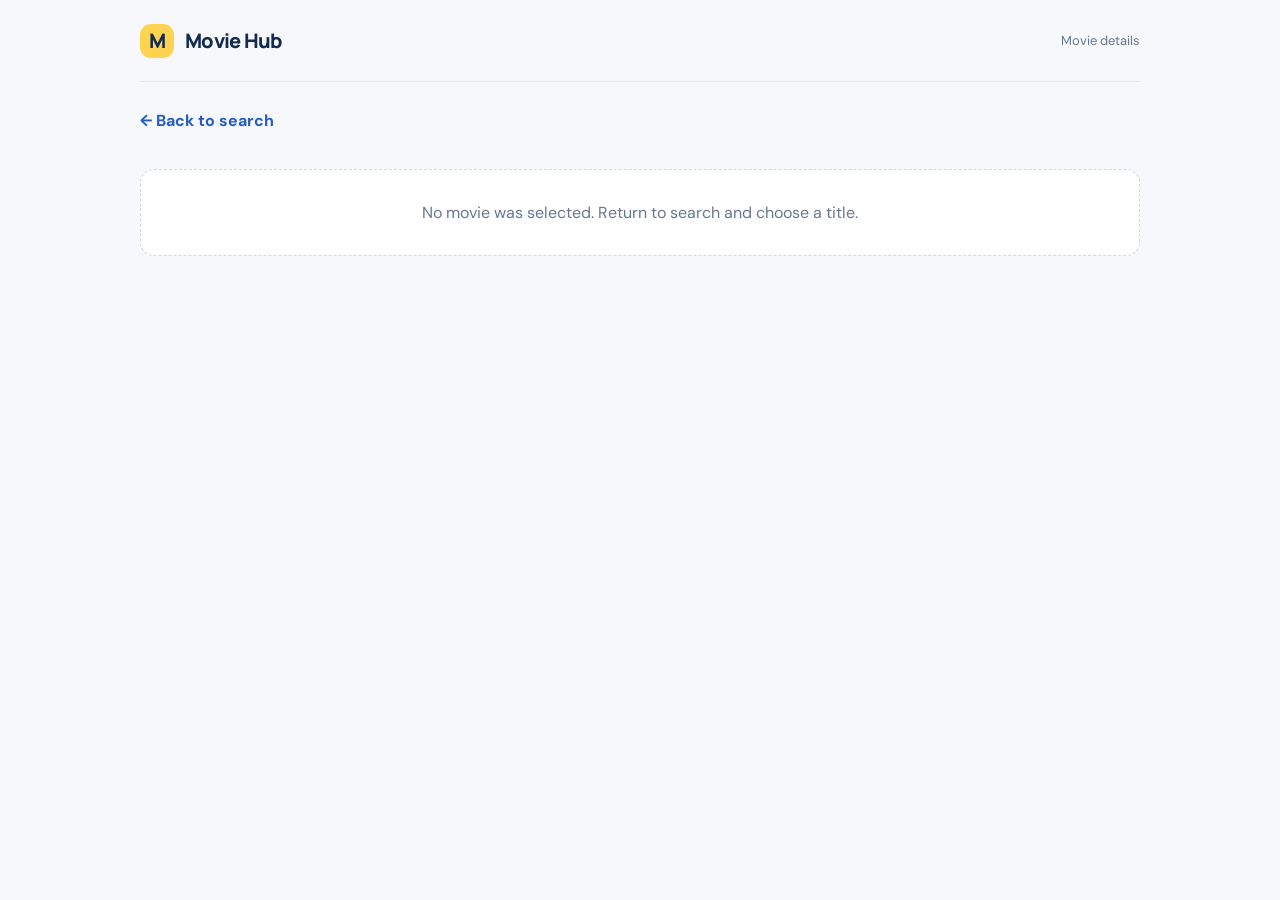
==== movie-details.html @ 76a0ea7a "JS project Moive HUb" ====
<!DOCTYPE html>
<html lang="en">
<head>
    <meta charset="UTF-8">
    <meta name="viewport" content="width=device-width, initial-scale=1.0">
    <title>Movie details</title>
    <link rel="stylesheet" href="style.css">
</head>
<body>
    <main class="page-shell details-shell">
      <header class="site-header"><a class="brand" href="index.html"><span class="brand-mark">M</span> Movie Hub</a><span class="header-note">Movie details</span></header>
      <a class="details-back" href="index.html">← Back to search</a>
      <div id="movie-detail" aria-live="polite"></div>
    </main>

    <script src="movie-details.js"></script>
</body>
</html>
---- style.css ----
@import url('https://fonts.googleapis.com/css2?family=DM+Sans:wght@400;500;600;700&family=Manrope:wght@500;600;700;800&display=swap');

:root { color-scheme: light; --navy:#142b50; --blue:#245bc5; --blue-pale:#eaf1ff; --yellow:#ffd34f; --ink:#182846; --muted:#687791; --paper:#f6f8fc; }
* { box-sizing:border-box; }
body { margin:0; min-height:100vh; background:var(--paper); color:var(--ink); font-family:'DM Sans',sans-serif; }
button,input { font:inherit; }
.page-shell { max-width:1120px; width:calc(100% - 48px); margin:0 auto; }
.site-header { height:82px; display:flex; align-items:center; justify-content:space-between; border-bottom:1px solid #e2e8f2; }
.brand { display:flex; align-items:center; gap:11px; color:var(--navy); text-decoration:none; font:800 20px 'Manrope',sans-serif; letter-spacing:-.7px; }
.brand-mark { width:34px; height:34px; display:grid; place-items:center; border-radius:11px; background:var(--yellow); color:var(--navy); }
.header-note { color:var(--muted); font-size:13px; }
.hero { padding:78px 0 48px; text-align:center; }
.eyebrow { margin:0 0 15px; color:var(--blue); font-size:11px; font-weight:700; letter-spacing:2px; }
h1,h2 { font-family:'Manrope',sans-serif; }
.hero h1 { margin:0; color:var(--navy); font-size:clamp(36px,6vw,58px); line-height:1.13; letter-spacing:-2.5px; }
.hero h1 span { position:relative; z-index:0; white-space:nowrap; }
.hero h1 span::after { content:''; position:absolute; z-index:-1; left:0; right:0; bottom:4px; height:13px; background:var(--yellow); }
.intro { margin:17px 0 29px; color:var(--muted); font-size:16px; }
.search-form { max-width:610px; margin:auto; padding:7px; display:flex; gap:8px; background:white; border:1px solid #dfe6f1; border-radius:15px; box-shadow:0 10px 30px #1828460d; }
.search-form:focus-within { border-color:#87a7e8; box-shadow:0 0 0 4px #245bc51a; }
.search-form input { min-width:0; flex:1; padding:0 15px; border:0; outline:0; color:var(--ink); background:transparent; }
.search-form input::placeholder { color:#96a1b3; }
.search-form button,.primary-button { padding:13px 19px; border:0; border-radius:10px; color:white; background:var(--blue); font-weight:700; cursor:pointer; transition:background .2s,transform .2s; }
.search-form button:hover,.primary-button:hover { background:var(--navy); transform:translateY(-1px); }
.search-form button span { margin-left:8px; color:var(--yellow); }
.movie-grid { padding:5px 0 65px; display:grid; grid-template-columns:repeat(auto-fill,minmax(220px,1fr)); gap:16px; }
.movie-card { min-height:150px; display:flex; position:relative; overflow:hidden; border:1px solid #e0e7f1; border-radius:16px; background:white; box-shadow:0 5px 18px #18284608; cursor:pointer; transition:transform .2s,border-color .2s,box-shadow .2s; }
.movie-card::before { content:''; position:absolute; width:90px; height:90px; right:-34px; top:-40px; border-radius:50%; background:var(--yellow); opacity:.48; }
.movie-card:hover { transform:translateY(-4px); border-color:#b8caeb; box-shadow:0 12px 25px #18284612; }
.movie-poster-wrap { width:94px; min-width:94px; min-height:150px; background:var(--blue-pale); }
.movie-poster { display:block; width:100%; height:100%; min-height:150px; object-fit:cover; }
.poster-placeholder { display:grid; width:100%; height:100%; min-height:150px; place-items:center; color:var(--blue); background:linear-gradient(145deg,#eaf1ff,#fff4c9); font-size:31px; }
.movie-card-copy { min-width:0; padding:20px 16px; display:flex; flex-direction:column; justify-content:space-between; }
.movie-title { margin:0; color:var(--navy); font:700 18px/1.35 'Manrope',sans-serif; }
.movie-year { margin:18px 0 0; color:var(--blue); font-size:13px; font-weight:700; }
.empty-state { grid-column:1/-1; padding:32px 20px; text-align:center; color:var(--muted); background:white; border:1px dashed #ccd6e6; border-radius:14px; }
.loader { grid-column:1/-1; justify-self:center; width:36px; height:36px; margin:14px; border:4px solid #dce6f8; border-top-color:var(--blue); border-radius:50%; animation:spin .8s linear infinite; }
@keyframes spin { to { transform:rotate(360deg); } }
.details-shell { max-width:1000px; }
.details-back { display:inline-flex; margin:28px 0 22px; color:var(--blue); font-weight:700; text-decoration:none; }
.details-card { display:grid; grid-template-columns:minmax(200px,280px) minmax(0,1fr); gap:clamp(24px,5vw,48px); padding:clamp(24px,5vw,48px); border:1px solid #e0e7f1; border-radius:22px; background:white; box-shadow:0 14px 40px #1828460b; }
.details-poster-wrap { align-self:start; overflow:hidden; border-radius:14px; background:var(--blue-pale); box-shadow:0 12px 30px #142b5020; }
.details-poster { display:block; width:100%; height:auto; max-height:440px; object-fit:cover; }
.details-poster-fallback { min-height:360px; font-size:56px; }
.details-copy { min-width:0; }
.details-card h1 { margin:0 0 8px; color:var(--navy); font-size:clamp(30px,5vw,46px); letter-spacing:-1.5px; }
.details-meta { display:flex; flex-wrap:wrap; gap:9px; margin:18px 0 30px; }
.meta-chip { padding:8px 12px; border-radius:999px; background:var(--blue-pale); color:var(--blue); font-size:13px; font-weight:700; }
.rating-chip { background:var(--yellow); color:var(--navy); }
.detail-block { padding:20px 0; border-top:1px solid #e8edf5; }
.detail-block h2 { margin:0 0 9px; color:var(--blue); font-size:13px; letter-spacing:.7px; text-transform:uppercase; }
.detail-block p { margin:0; color:#52617a; line-height:1.7; }
.detail-columns { display:grid; grid-template-columns:repeat(2,minmax(0,1fr)); gap:20px; }
.detail-action { display:inline-flex; margin-top:10px; text-decoration:none; }
@media (max-width:700px) { .details-card { grid-template-columns:minmax(0,1fr); } .details-poster-wrap { width:min(100%,280px); justify-self:center; } }
@media (max-width:600px) { .page-shell { width:calc(100% - 32px); } .site-header { height:68px; } .header-note { font-size:11px; } .hero { padding:60px 0 36px; } .intro { font-size:14px; line-height:1.6; } .search-form { border-radius:13px; } .search-form input { padding-left:10px; font-size:14px; } .search-form button { padding:12px 14px; } .movie-grid { grid-template-columns:repeat(2,minmax(0,1fr)); gap:11px; } .movie-card { min-height:140px; } .movie-poster-wrap { width:75px; min-width:75px; min-height:130px; } .movie-poster,.poster-placeholder { min-height:130px; } .movie-card-copy { padding:15px 11px; } .movie-title { font-size:15px; } .detail-columns { grid-template-columns:1fr; gap:0; } }
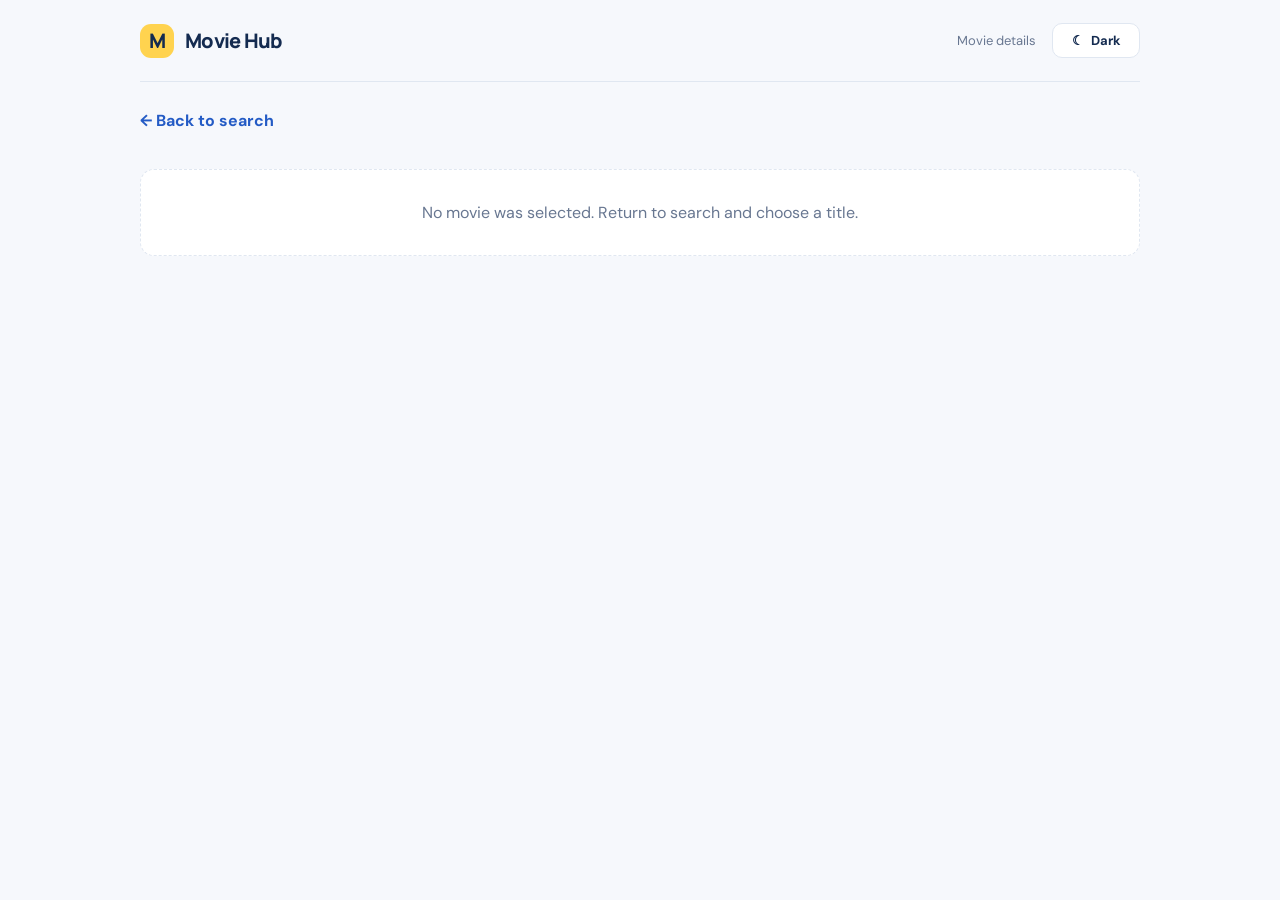
==== commit 21249bb4: "Added  feature In Moive Hub" ====
--- a/movie-details.html
+++ b/movie-details.html
@@ -4,11 +4,12 @@
     <meta charset="UTF-8">
     <meta name="viewport" content="width=device-width, initial-scale=1.0">
     <title>Movie details</title>
+    <script src="theme.js"></script>
     <link rel="stylesheet" href="style.css">
 </head>
 <body>
     <main class="page-shell details-shell">
-      <header class="site-header"><a class="brand" href="index.html"><span class="brand-mark">M</span> Movie Hub</a><span class="header-note">Movie details</span></header>
+      <header class="site-header"><a class="brand" href="index.html"><span class="brand-mark">M</span> Movie Hub</a><div class="header-tools"><span class="header-note">Movie details</span><button class="theme-toggle" type="button" aria-label="Switch to dark mode"></button></div></header>
       <a class="details-back" href="index.html">← Back to search</a>
       <div id="movie-detail" aria-live="polite"></div>
     </main>
--- a/style.css
+++ b/style.css
@@ -1,14 +1,19 @@
 @import url('https://fonts.googleapis.com/css2?family=DM+Sans:wght@400;500;600;700&family=Manrope:wght@500;600;700;800&display=swap');
 
-:root { color-scheme: light; --navy:#142b50; --blue:#245bc5; --blue-pale:#eaf1ff; --yellow:#ffd34f; --ink:#182846; --muted:#687791; --paper:#f6f8fc; }
+:root { color-scheme:light; --navy:#142b50; --blue:#245bc5; --blue-pale:#eaf1ff; --yellow:#ffd34f; --ink:#182846; --muted:#687791; --paper:#f6f8fc; --surface:#fff; --border:#e0e7f1; --soft-surface:#f7f9fc; --soft-border:#e8edf5; --skeleton-a:#e8edf5; --skeleton-b:#f7f9fc; }
+:root[data-theme="dark"] { color-scheme:dark; --navy:#eaf1ff; --blue:#8eb1ff; --blue-pale:#243858; --yellow:#ffd34f; --ink:#e7edf8; --muted:#aab7cc; --paper:#111a2b; --surface:#19263b; --border:#2d3c54; --soft-surface:#202f47; --soft-border:#30415b; --skeleton-a:#263750; --skeleton-b:#31435d; }
 * { box-sizing:border-box; }
-body { margin:0; min-height:100vh; background:var(--paper); color:var(--ink); font-family:'DM Sans',sans-serif; }
+[hidden] { display:none !important; }
+body { margin:0; min-height:100vh; background:var(--paper); color:var(--ink); font-family:'DM Sans',sans-serif; transition:background .2s,color .2s; }
 button,input { font:inherit; }
 .page-shell { max-width:1120px; width:calc(100% - 48px); margin:0 auto; }
-.site-header { height:82px; display:flex; align-items:center; justify-content:space-between; border-bottom:1px solid #e2e8f2; }
+.site-header { height:82px; display:flex; align-items:center; justify-content:space-between; border-bottom:1px solid var(--border); }
 .brand { display:flex; align-items:center; gap:11px; color:var(--navy); text-decoration:none; font:800 20px 'Manrope',sans-serif; letter-spacing:-.7px; }
 .brand-mark { width:34px; height:34px; display:grid; place-items:center; border-radius:11px; background:var(--yellow); color:var(--navy); }
 .header-note { color:var(--muted); font-size:13px; }
+.header-tools { display:flex; align-items:center; gap:16px; }
+.theme-toggle { min-width:88px; padding:8px 11px; display:inline-flex; align-items:center; justify-content:center; gap:7px; border:1px solid var(--border); border-radius:10px; color:var(--navy); background:var(--surface); cursor:pointer; font-size:13px; font-weight:700; transition:background .2s,border-color .2s,transform .2s; }
+.theme-toggle:hover { transform:translateY(-1px); border-color:var(--blue); }
 .hero { padding:78px 0 48px; text-align:center; }
 .eyebrow { margin:0 0 15px; color:var(--blue); font-size:11px; font-weight:700; letter-spacing:2px; }
 h1,h2 { font-family:'Manrope',sans-serif; }
@@ -16,29 +21,49 @@
 .hero h1 span { position:relative; z-index:0; white-space:nowrap; }
 .hero h1 span::after { content:''; position:absolute; z-index:-1; left:0; right:0; bottom:4px; height:13px; background:var(--yellow); }
 .intro { margin:17px 0 29px; color:var(--muted); font-size:16px; }
-.search-form { max-width:610px; margin:auto; padding:7px; display:flex; gap:8px; background:white; border:1px solid #dfe6f1; border-radius:15px; box-shadow:0 10px 30px #1828460d; }
+.search-form { max-width:610px; margin:auto; padding:7px; display:flex; gap:8px; background:var(--surface); border:1px solid var(--border); border-radius:15px; box-shadow:0 10px 30px #1828460d; }
 .search-form:focus-within { border-color:#87a7e8; box-shadow:0 0 0 4px #245bc51a; }
 .search-form input { min-width:0; flex:1; padding:0 15px; border:0; outline:0; color:var(--ink); background:transparent; }
 .search-form input::placeholder { color:#96a1b3; }
 .search-form button,.primary-button { padding:13px 19px; border:0; border-radius:10px; color:white; background:var(--blue); font-weight:700; cursor:pointer; transition:background .2s,transform .2s; }
 .search-form button:hover,.primary-button:hover { background:var(--navy); transform:translateY(-1px); }
 .search-form button span { margin-left:8px; color:var(--yellow); }
-.movie-grid { padding:5px 0 65px; display:grid; grid-template-columns:repeat(auto-fill,minmax(220px,1fr)); gap:16px; }
-.movie-card { min-height:150px; display:flex; position:relative; overflow:hidden; border:1px solid #e0e7f1; border-radius:16px; background:white; box-shadow:0 5px 18px #18284608; cursor:pointer; transition:transform .2s,border-color .2s,box-shadow .2s; }
-.movie-card::before { content:''; position:absolute; width:90px; height:90px; right:-34px; top:-40px; border-radius:50%; background:var(--yellow); opacity:.48; }
+.movies-section { padding:7px 0 65px; }
+.section-heading { margin:0 0 20px; }
+.section-heading h2 { margin:0; color:var(--navy); font-size:clamp(22px,3vw,29px); letter-spacing:-.8px; }
+.section-heading p { margin:7px 0 0; color:var(--muted); font-size:14px; }
+.movie-grid { padding:5px 0 0; display:grid; grid-template-columns:repeat(4,minmax(0,1fr)); gap:18px; }
+.movie-card { min-width:0; display:flex; flex-direction:column; overflow:hidden; border:1px solid var(--border); border-radius:16px; background:var(--surface); box-shadow:0 5px 18px #18284608; animation:card-enter .45s both; animation-delay:calc(var(--card-index,0) * 45ms); transition:transform .2s,border-color .2s,box-shadow .2s; }
 .movie-card:hover { transform:translateY(-4px); border-color:#b8caeb; box-shadow:0 12px 25px #18284612; }
-.movie-poster-wrap { width:94px; min-width:94px; min-height:150px; background:var(--blue-pale); }
-.movie-poster { display:block; width:100%; height:100%; min-height:150px; object-fit:cover; }
-.poster-placeholder { display:grid; width:100%; height:100%; min-height:150px; place-items:center; color:var(--blue); background:linear-gradient(145deg,#eaf1ff,#fff4c9); font-size:31px; }
-.movie-card-copy { min-width:0; padding:20px 16px; display:flex; flex-direction:column; justify-content:space-between; }
-.movie-title { margin:0; color:var(--navy); font:700 18px/1.35 'Manrope',sans-serif; }
-.movie-year { margin:18px 0 0; color:var(--blue); font-size:13px; font-weight:700; }
-.empty-state { grid-column:1/-1; padding:32px 20px; text-align:center; color:var(--muted); background:white; border:1px dashed #ccd6e6; border-radius:14px; }
+.movie-poster-wrap { width:100%; aspect-ratio:2/3; overflow:hidden; background:var(--blue-pale); }
+.movie-poster { display:block; width:100%; height:100%; object-fit:cover; }
+.poster-placeholder { display:grid; width:100%; height:100%; min-height:170px; place-items:center; color:var(--blue); background:linear-gradient(145deg,#eaf1ff,#fff4c9); font-size:38px; }
+.movie-card-copy { min-width:0; flex:1; padding:16px; display:flex; flex-direction:column; align-items:flex-start; }
+.movie-title { min-height:2.7em; margin:0; color:var(--navy); font:700 16px/1.35 'Manrope',sans-serif; }
+.movie-year { margin:8px 0 0; color:var(--blue); font-size:13px; font-weight:700; }
+.movie-rating { margin:12px 0; color:#b17800; font-weight:700; font-size:14px; }
+.movie-rating span { color:var(--muted); font-size:12px; font-weight:500; }
+.movie-rating .rating-unavailable { color:#8994a7; font-style:italic; }
+.movie-details-button { width:100%; margin-top:auto; padding:10px 12px; display:flex; align-items:center; justify-content:space-between; border-radius:9px; background:var(--blue); color:white; text-decoration:none; font-size:13px; font-weight:700; transition:background .2s,transform .2s; }
+.movie-details-button:hover { background:var(--navy); transform:translateY(-1px); }
+.movie-details-button span { color:var(--yellow); }
+.movie-details-button.is-disabled { background:var(--soft-border); color:var(--muted); }
+.movie-grid.is-loaded { animation:fade-in .35s ease both; }
+.movie-skeleton { overflow:hidden; border:1px solid var(--border); border-radius:16px; background:var(--surface); }
+.skeleton-poster { aspect-ratio:2/3; background:linear-gradient(100deg,var(--skeleton-a) 20%,var(--skeleton-b) 40%,var(--skeleton-a) 60%); background-size:200% 100%; animation:shimmer 1.25s linear infinite; }
+.skeleton-copy { padding:16px; }
+.skeleton-copy i { display:block; height:12px; margin:8px 0; border-radius:8px; background:linear-gradient(100deg,var(--skeleton-a) 20%,var(--skeleton-b) 40%,var(--skeleton-a) 60%); background-size:200% 100%; animation:shimmer 1.25s linear infinite; }
+.skeleton-copy i:nth-child(2) { width:55%; }
+.skeleton-copy i:nth-child(3) { height:34px; margin-top:18px; }
+@keyframes shimmer { to { background-position-x:-200%; } }
+@keyframes fade-in { from { opacity:0; } to { opacity:1; } }
+@keyframes card-enter { from { opacity:0; transform:translateY(10px); } to { opacity:1; transform:translateY(0); } }
+.empty-state { grid-column:1/-1; padding:32px 20px; text-align:center; color:var(--muted); background:var(--surface); border:1px dashed var(--border); border-radius:14px; }
 .loader { grid-column:1/-1; justify-self:center; width:36px; height:36px; margin:14px; border:4px solid #dce6f8; border-top-color:var(--blue); border-radius:50%; animation:spin .8s linear infinite; }
 @keyframes spin { to { transform:rotate(360deg); } }
 .details-shell { max-width:1000px; }
 .details-back { display:inline-flex; margin:28px 0 22px; color:var(--blue); font-weight:700; text-decoration:none; }
-.details-card { display:grid; grid-template-columns:minmax(200px,280px) minmax(0,1fr); gap:clamp(24px,5vw,48px); padding:clamp(24px,5vw,48px); border:1px solid #e0e7f1; border-radius:22px; background:white; box-shadow:0 14px 40px #1828460b; }
+.details-card { display:grid; grid-template-columns:minmax(200px,280px) minmax(0,1fr); gap:clamp(24px,5vw,48px); padding:clamp(24px,5vw,48px); border:1px solid var(--border); border-radius:22px; background:var(--surface); box-shadow:0 14px 40px #1828460b; }
 .details-poster-wrap { align-self:start; overflow:hidden; border-radius:14px; background:var(--blue-pale); box-shadow:0 12px 30px #142b5020; }
 .details-poster { display:block; width:100%; height:auto; max-height:440px; object-fit:cover; }
 .details-poster-fallback { min-height:360px; font-size:56px; }
@@ -47,10 +72,18 @@
 .details-meta { display:flex; flex-wrap:wrap; gap:9px; margin:18px 0 30px; }
 .meta-chip { padding:8px 12px; border-radius:999px; background:var(--blue-pale); color:var(--blue); font-size:13px; font-weight:700; }
 .rating-chip { background:var(--yellow); color:var(--navy); }
-.detail-block { padding:20px 0; border-top:1px solid #e8edf5; }
+.detail-block { padding:20px 0; border-top:1px solid var(--soft-border); }
 .detail-block h2 { margin:0 0 9px; color:var(--blue); font-size:13px; letter-spacing:.7px; text-transform:uppercase; }
 .detail-block p { margin:0; color:#52617a; line-height:1.7; }
 .detail-columns { display:grid; grid-template-columns:repeat(2,minmax(0,1fr)); gap:20px; }
 .detail-action { display:inline-flex; margin-top:10px; text-decoration:none; }
-@media (max-width:700px) { .details-card { grid-template-columns:minmax(0,1fr); } .details-poster-wrap { width:min(100%,280px); justify-self:center; } }
-@media (max-width:600px) { .page-shell { width:calc(100% - 32px); } .site-header { height:68px; } .header-note { font-size:11px; } .hero { padding:60px 0 36px; } .intro { font-size:14px; line-height:1.6; } .search-form { border-radius:13px; } .search-form input { padding-left:10px; font-size:14px; } .search-form button { padding:12px 14px; } .movie-grid { grid-template-columns:repeat(2,minmax(0,1fr)); gap:11px; } .movie-card { min-height:140px; } .movie-poster-wrap { width:75px; min-width:75px; min-height:130px; } .movie-poster,.poster-placeholder { min-height:130px; } .movie-card-copy { padding:15px 11px; } .movie-title { font-size:15px; } .detail-columns { grid-template-columns:1fr; gap:0; } }
+@media (max-width:900px) { .movie-grid { grid-template-columns:repeat(2,minmax(0,1fr)); gap:14px; } .details-card { grid-template-columns:minmax(0,1fr); } .details-poster-wrap { width:min(100%,280px); justify-self:center; } }
+@media (max-width:600px) { .page-shell { width:calc(100% - 32px); } .site-header { height:68px; } .header-note { font-size:11px; } .hero { padding:60px 0 36px; } .intro { font-size:14px; line-height:1.6; } .search-form { border-radius:13px; } .search-form input { padding-left:10px; font-size:14px; } .search-form button { padding:12px 14px; } .movie-grid { grid-template-columns:minmax(0,1fr); gap:14px; } .movie-card { flex-direction:row; min-height:190px; } .movie-poster-wrap { width:125px; min-width:125px; min-height:190px; aspect-ratio:auto; } .movie-card-copy { padding:17px; } .movie-title { min-height:0; font-size:16px; } .movie-details-button { max-width:190px; } .detail-columns { grid-template-columns:1fr; gap:0; } }
+@media (max-width:600px) { .header-tools { gap:9px; } .header-note { display:none; } .theme-toggle { min-width:76px; padding:7px 9px; } }
+
+:root[data-theme="dark"] .movie-card:hover { border-color:#5978ad; box-shadow:0 12px 25px #0005; }
+:root[data-theme="dark"] .poster-placeholder { background:linear-gradient(145deg,#243858,#3b3541); }
+:root[data-theme="dark"] .search-form { box-shadow:0 10px 30px #0003; }
+:root[data-theme="dark"] .details-card { box-shadow:0 14px 40px #0003; }
+:root[data-theme="dark"] .loader { border-color:#30415b; border-top-color:var(--blue); }
+.brand-mark,.rating-chip { color:#142b50; }
